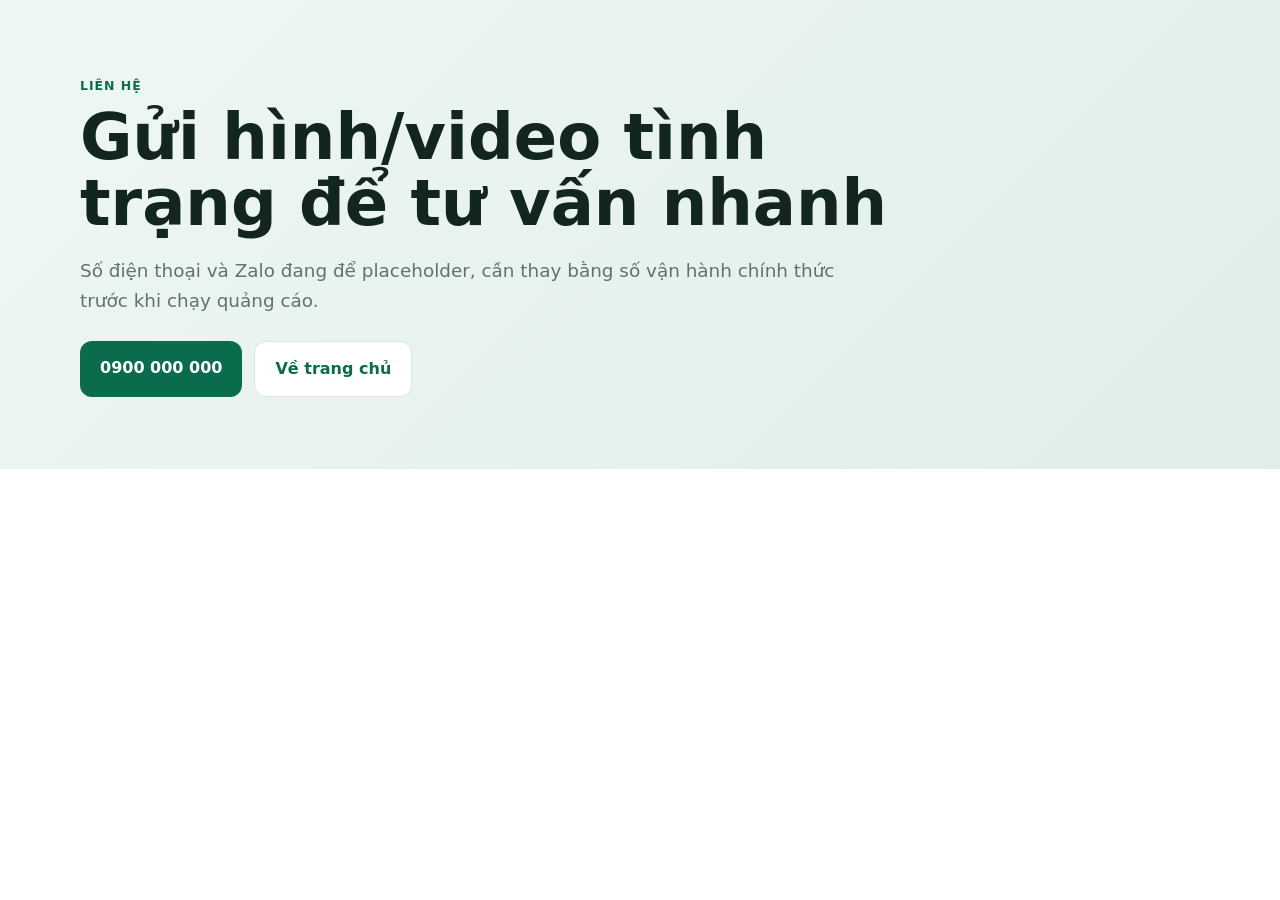
==== lien-he/index.html @ 3e1762a3 "V1: add lien-he/index.html" ====
<!doctype html><html lang="vi"><head><meta charset="utf-8"><meta name="viewport" content="width=device-width,initial-scale=1"><title>Liên hệ đặt thợ</title><link rel="stylesheet" href="../assets/css/style.css"></head><body><section class="hero"><div class="container"><span class="eyebrow">Liên hệ</span><h1>Gửi hình/video tình trạng để tư vấn nhanh</h1><p class="lead">Số điện thoại và Zalo đang để placeholder, cần thay bằng số vận hành chính thức trước khi chạy quảng cáo.</p><div class="cta-row"><a class="btn primary" href="tel:0900000000">0900 000 000</a><a class="btn secondary" href="../index.html">Về trang chủ</a></div></div></section></body></html>
---- assets/css/style.css ----
:root{--bg:#f6f8f7;--ink:#13251f;--muted:#60736c;--brand:#0a6c4d;--brand2:#084f3a;--line:#dce5e1;--white:#fff;--soft:#eaf3ef}*{box-sizing:border-box}html{scroll-behavior:smooth}body{margin:0;font-family:Inter,system-ui,-apple-system,Segoe UI,Roboto,sans-serif;color:var(--ink);background:var(--white);line-height:1.65}a{color:inherit}.container{width:min(1120px,calc(100% - 32px));margin:auto}.topbar{position:sticky;top:0;z-index:30;background:rgba(255,255,255,.94);backdrop-filter:blur(10px);border-bottom:1px solid var(--line)}.nav{height:72px;display:flex;align-items:center;justify-content:space-between}.brand{text-decoration:none;font-weight:900;letter-spacing:.04em}.menu{display:flex;gap:24px}.menu a{text-decoration:none;font-weight:700}.menu-btn{display:none}.hero{background:linear-gradient(135deg,#eff7f3,#dfeee7);padding:72px 0}.hero-grid,.split{display:grid;grid-template-columns:1.4fr .8fr;gap:36px;align-items:center}.eyebrow{display:inline-block;font-weight:800;color:var(--brand);text-transform:uppercase;letter-spacing:.08em;font-size:.78rem}.hero h1{font-size:clamp(2.2rem,5vw,4.4rem);line-height:1.03;margin:.4rem 0 1.2rem;max-width:900px}.lead{font-size:1.15rem;color:var(--muted);max-width:760px}.cta-row{display:flex;gap:12px;flex-wrap:wrap;margin-top:24px}.btn{display:inline-flex;padding:14px 20px;border-radius:12px;text-decoration:none;font-weight:800}.primary{background:var(--brand);color:white}.secondary{background:white;border:1px solid var(--line);color:var(--brand)}.light{background:white;color:var(--brand)}.ghost{border:1px solid rgba(255,255,255,.45);color:white}.trust-row{display:flex;gap:18px;flex-wrap:wrap;margin-top:28px;font-weight:700;font-size:.93rem}.hero-card{background:#fff;border:1px solid var(--line);border-radius:18px;padding:24px;box-shadow:0 18px 50px rgba(14,61,47,.08)}.section{padding:76px 0}.alt{background:var(--bg)}.section-head{max-width:760px;margin-bottom:32px}.section h2{font-size:clamp(1.8rem,3vw,3rem);line-height:1.15;margin:.45rem 0}.cards{display:grid;grid-template-columns:repeat(4,1fr);gap:18px}.card{padding:24px;border:1px solid var(--line);border-radius:16px;background:#fff}.card a{color:var(--brand);font-weight:800;text-decoration:none}.price-table-wrap{overflow:auto;background:white;border:1px solid var(--line);border-radius:16px}.price-table{width:100%;border-collapse:collapse}.price-table th,.price-table td{padding:18px;border-bottom:1px solid var(--line);text-align:left}.price-table th{background:var(--soft)}.note{color:var(--muted);font-size:.92rem}.steps{display:grid;grid-template-columns:repeat(4,1fr);gap:18px}.steps>div{padding:24px;background:var(--soft);border-radius:16px}.steps span{font-weight:900;color:var(--brand);font-size:1.4rem}.dark{background:#102d24;color:white}.dark .eyebrow{color:#84d7b5}.dark p{color:#d0dfd9}.faq details{border-top:1px solid var(--line);padding:18px 0}.faq summary{cursor:pointer;font-weight:800}.cta-band{background:var(--brand);color:white;text-align:center}.cta-band p{color:#d8eee5}.center{justify-content:center}footer{padding:42px 0;background:#0a1914;color:#dbe7e2}.footer-grid{display:flex;justify-content:space-between;gap:24px}.footer-grid a{display:block;text-decoration:none;margin-bottom:8px}.floating{position:fixed;right:18px;bottom:18px;display:flex;gap:8px;z-index:40}.floating a{background:var(--brand);color:white;text-decoration:none;font-weight:900;padding:12px 14px;border-radius:999px;box-shadow:0 10px 30px rgba(0,0,0,.18)}@media(max-width:860px){.menu{display:none}.menu.open{display:flex;position:absolute;top:72px;left:16px;right:16px;flex-direction:column;background:#fff;padding:18px;border:1px solid var(--line);border-radius:14px}.menu-btn{display:block;border:0;background:none;font-size:1.5rem}.hero-grid,.split{grid-template-columns:1fr}.cards,.steps{grid-template-columns:1fr 1fr}}@media(max-width:560px){.hero{padding:48px 0}.section{padding:56px 0}.cards,.steps{grid-template-columns:1fr}.hero h1{font-size:2.45rem}.footer-grid{flex-direction:column}.floating{left:12px;right:12px}.floating a{flex:1;text-align:center}}
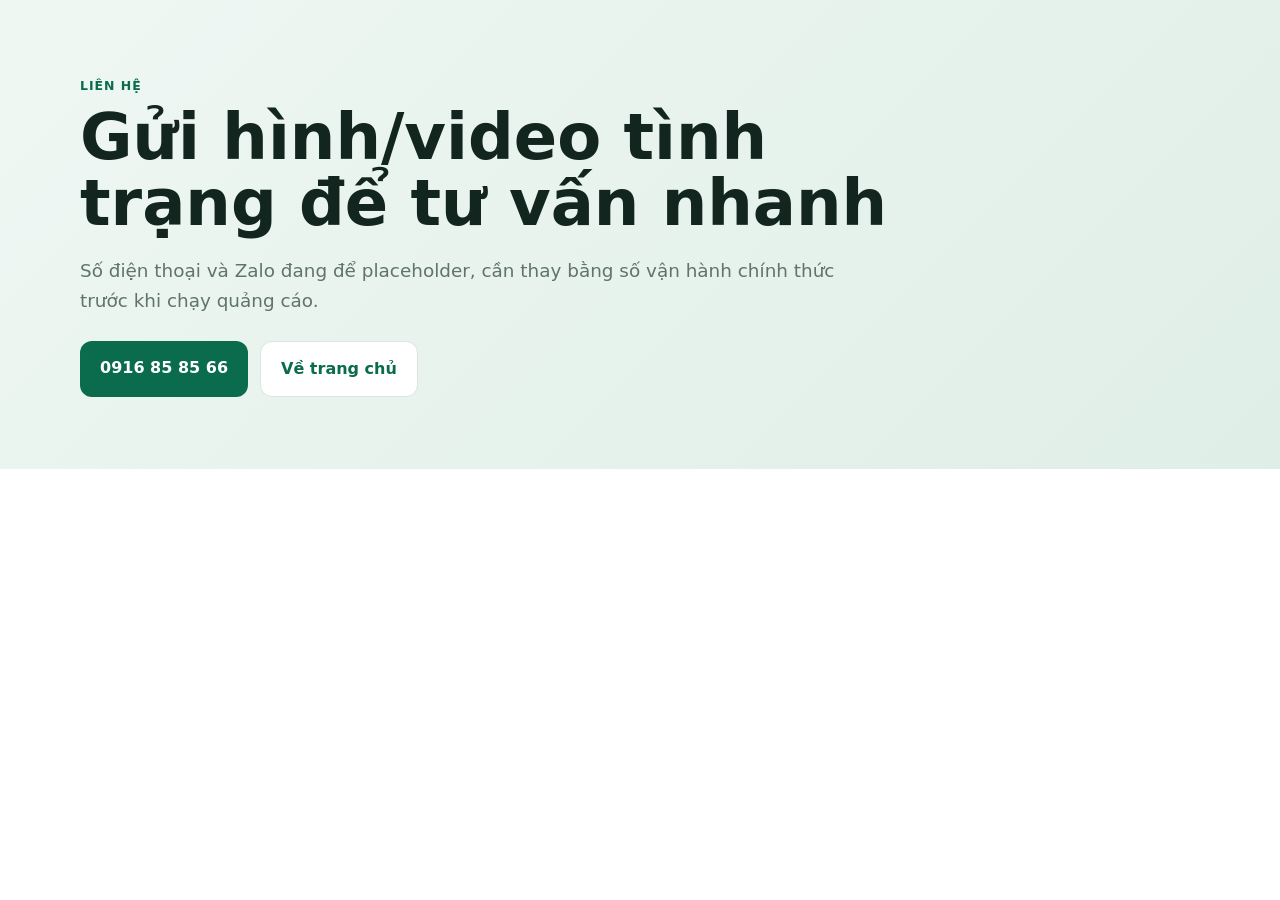
==== commit a9a4e18c: "Update hotline to 0916 85 85 66" ====
--- a/lien-he/index.html
+++ b/lien-he/index.html
@@ -1 +1 @@
-<!doctype html><html lang="vi"><head><meta charset="utf-8"><meta name="viewport" content="width=device-width,initial-scale=1"><title>Liên hệ đặt thợ</title><link rel="stylesheet" href="../assets/css/style.css"></head><body><section class="hero"><div class="container"><span class="eyebrow">Liên hệ</span><h1>Gửi hình/video tình trạng để tư vấn nhanh</h1><p class="lead">Số điện thoại và Zalo đang để placeholder, cần thay bằng số vận hành chính thức trước khi chạy quảng cáo.</p><div class="cta-row"><a class="btn primary" href="tel:0900000000">0900 000 000</a><a class="btn secondary" href="../index.html">Về trang chủ</a></div></div></section></body></html>+<!doctype html><html lang="vi"><head><meta charset="utf-8"><meta name="viewport" content="width=device-width,initial-scale=1"><title>Liên hệ đặt thợ</title><link rel="stylesheet" href="../assets/css/style.css"></head><body><section class="hero"><div class="container"><span class="eyebrow">Liên hệ</span><h1>Gửi hình/video tình trạng để tư vấn nhanh</h1><p class="lead">Số điện thoại và Zalo đang để placeholder, cần thay bằng số vận hành chính thức trước khi chạy quảng cáo.</p><div class="cta-row"><a class="btn primary" href="tel:0916858566">0916 85 85 66</a><a class="btn secondary" href="../index.html">Về trang chủ</a></div></div></section></body></html>
